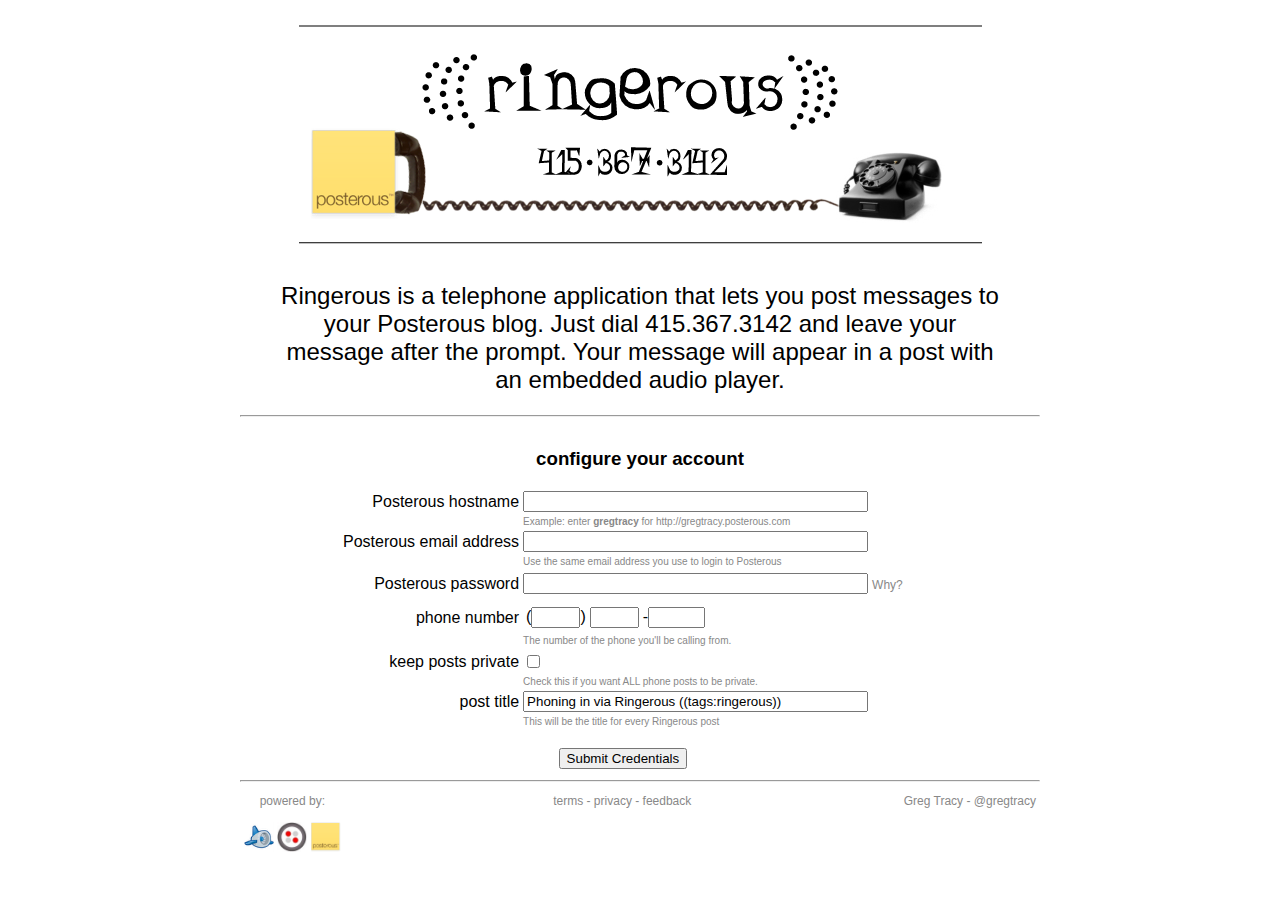
==== index.html @ acd09661 "first commit" ====
<!DOCTYPE html PUBLIC "-//W3C//DTD XHTML 1.0 Strict//EN"
  "http://www.w3.org/TR/xhtml1/DTD/xhtml1-strict.dtd">

<html>
  <head>
    <meta name="description" content="A telephone application that lets you post messages to your Posterous blog.">
    <meta name="keywords" content"Posterous, blog, Twilio, google app engine, cloud computing, telephone, telephony, blogging, embedded mp3, audio post, podcast, podcasting, blog by phone, blog by telephone, phoning in via ringerous">
    <meta name="google-site-verification" content="LlRh5UtRxlnPU9V4FSBWx2JU2TBAdRMl-rTcsC6Px7c" />
    <title>Ringerous - post to Posterous by phone</title>
    <link rel="stylesheet" href="style.css">
  </head>

<body>  

<div id="page-container">
 <div id="header">
 <center><img src="img/ringerous-header.png" alt=ringerous></center>
 </div>
 <div id="description">
  <center>Ringerous is a telephone application that lets you post messages to your <a class="description-anchor" href=http://posterous.com>Posterous</a> blog. Just dial 415.367.3142 and leave your message after the prompt. Your message will appear in a post with an embedded audio player.</center>
 </div>
 <hr>
 <div id="form-container">
   <h3>configure your account</h3>
    <form method=post action=https://ringerous.appspot.com/configure>
    <table border=0>
      <tr>
       <td class="form-label">Posterous hostname</td>
       <td class="form-input"><input type=text size=40 name="posterous"></td>
      </tr>
      <tr>
       <td> </td>
       <td class="form-example">Example: enter <strong>gregtracy</strong> for http://gregtracy.posterous.com</td>
      <tr>
       <td class="form-label">Posterous email address</td>
       <td class="form-input"><input type=text size=40 name="username"></td>
      </tr>
      <tr>
       <td> </td>
       <td class="form-example">Use the same email address you use to login to Posterous</td>
      <tr>
      <tr>
       <td class="form-label">Posterous password</td>
       <td class="form-input"><input type=password size=40 name="password"></td>
       <td><a href="http://www.meyerweb.com/eric/css/">Why?<span>Your password is required so 
       I can post on your behalf when the phone call is placed. I only store an encrypted version
       of your password.</span></a></td>
      </tr>
      <tr>
       <td class="form-example"></td>
      <tr>
      <tr>
       <td class="form-label">phone number</td>
       <td align="left"><table><tr></td>
           <td class="form-input">(<input type=text size=3 maxlength=3 name="caller1">)</td>
           <td class="form-input"><input type=text size=3 maxlength=3 name="caller2"></td>
           <td class="form-input">-<input type=text size=4 maxlength=4 name="caller3"></td>
           </td></tr></table>
       </td>    
      </tr>
      <tr>
       <td></td>
       <td class="form-example">The number of the phone you'll be calling from.</td>
      <tr>
      <tr>
       <td class="form-label">keep posts private</td>
       <td class="form-input"><input type=checkbox name="private" value="on"></td>
      </tr>
      <tr>
       <td></td>
       <td class="form-example">Check this if you want ALL phone posts to be private.</td>
      </tr>
      <tr>
       <td class="form-label">post title</td>
       <td class="form-input"><input type=text size=40 name="postTitle" value="Phoning in via Ringerous ((tags:ringerous))"></td>
      </tr>
      <tr>
       <td> </td>
       <td class="form-example">This will be the title for every Ringerous post</td>
      <tr>
      <tr>
       <td class="form-example" colspan="3">&nbsp</td>
      </tr>
      <tr>
       <td colspan="3"><input class"buttons" type=submit value="Submit Credentials"></td>
      </tr>
     </table>
    </form>
 </div>
 <hr>
 <div id="footer">
  <div id="powered-by">
     powered by:<br><br>
     <a href=http://code.google.com/appengine/><img src="img/gae-logo.png" alt="google app engine" height="30" width="30"></a>
     <a href=http://twilio.com><img src="img/twilio-logo.jpg" alt="twilio" height="30" width="30"></a>
     <a href=http://posterous.com><img src="img/posterous-logo.png" alt="posterous" height="30" width="30"></a>
  </div>
  <div id="me">
   <a href=http://www.gregtracy.com>Greg Tracy</a> - <a href=http://twitter.com/gregtracy>@gregtracy</a>
  </div>
  <div id="contact-container">
   terms - privacy - <a href="mailto:help@ringerous.com?subject=Ringerous%20feedback">feedback</a>
  </div>
 </div>
</div>



<!-----------------/>

<script type="text/javascript">
var gaJsHost = (("https:" == document.location.protocol) ? "https://ssl." : "http://www.");
document.write(unescape("%3Cscript src='" + gaJsHost + "google-analytics.com/ga.js' type='text/javascript'%3E%3C/script%3E"));
</script>
<script type="text/javascript">
try {
var pageTracker = _gat._getTracker("UA-2237321-10");
pageTracker._trackPageview();
} catch(err) {}</script>

  </body>
</html>
---- style.css ----
html {
  margin: 0;
  padding: 0;
} 

body {
  background-color: white;
  font-family: Arial, Times, serif;
  font-size: 16px;
  margin: 0;
  padding: 0;
  text-align: center;
}

hr {
  color: black;
}

a {
  text-decoration: none;
  font-size: 12px;
  color: #888888;
}

a img {
  border: 0px;
}

a:hover {
  color: black;
}

a:visited {
  color: #888888;
}

div#form-container a span {
  display: none;
}

div#form-container a:hover span {
   display: block;
   position: absolute; top: 450px; left: 600; width: 125px;
   padding: 5px; 
   margin: 10px;
   color: white; 
   background: black;
   font: 12px Arial, Verdana, sans-serif; 
   text-align: left;
}

.form-label {
  text-align: right;
}

.form-input {
  text-align: left;
}

.form-example {
  font-size: 10px;
  text-align: left;
  color: #888888;
}

#page-container {
  background-color: #ffffff;
  width: 800px;
  margin: 0 auto;
}

#header {
  color: white;
  padding-top: 25px;
}

#header img {
  border-top-color: #000000;
  border-bottom-color: #000000;
}

#description {
  width: 720px;
  height: 125px;
  margin: auto;
  font-size: 24px;
}

#description a {
  font-size: 24px;
  color: black;
  font-family: Arial;
}

#description a:hover {
  color: #888888;
}

#feedback-details {
  font-size: 16px;
}

#form-container {
  background: #ffffff;
  width: 600px;
  margin: auto;
  padding-top: 4px;
}

#powered-by {
  font-size: 12px;
  float: left;
  padding: 4px;
}

#contact-container {
  float: middle;
  padding: 4px;
  font-size: 12px;
}

#me {
  float: right;
  padding: 4px;
  font-size: 12px;
}

#footer {
  border-top-color: black;
  height: 80px;
  color: #888888;
  background: #ffffff;
}
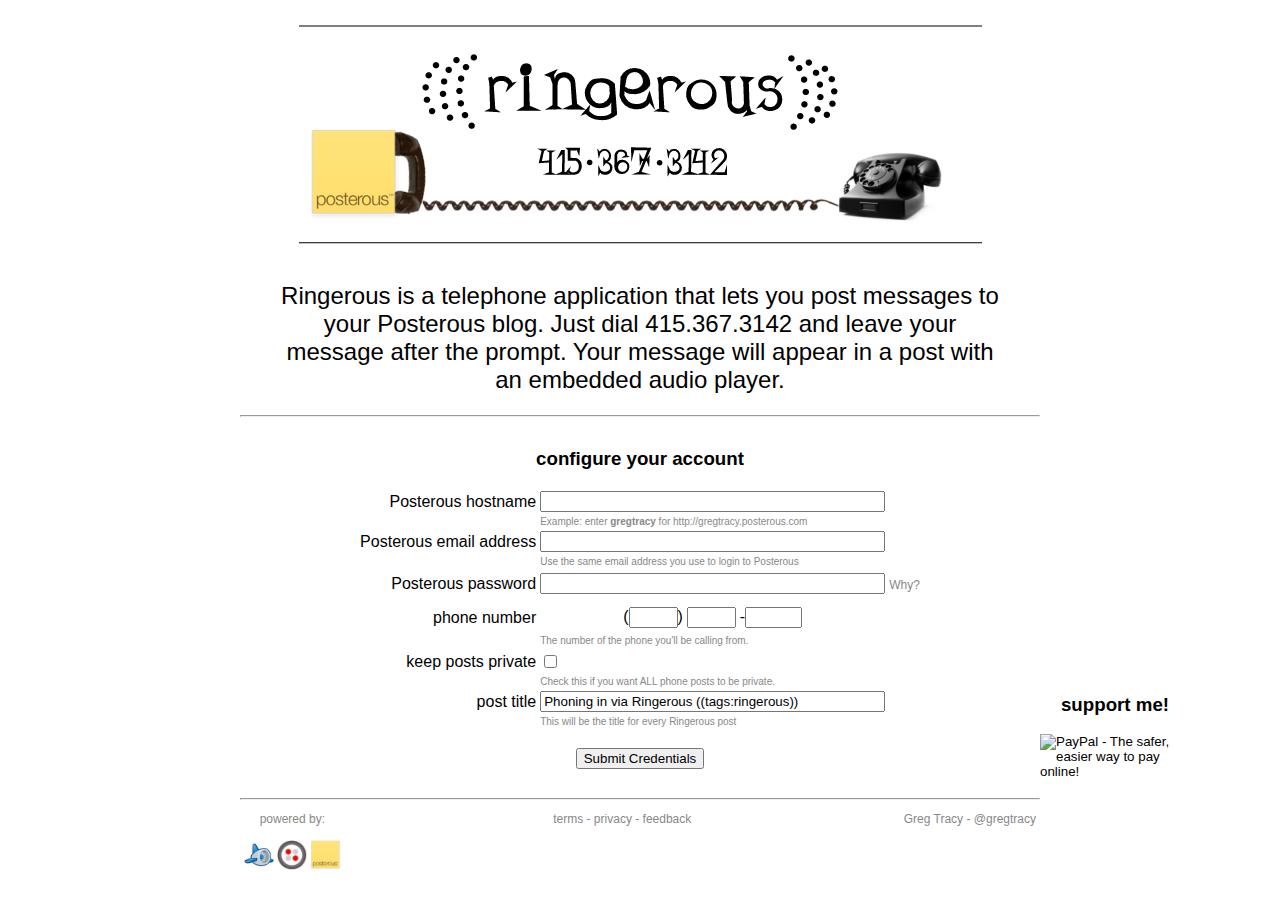
==== commit d65b28d2: "Added extended recording time for Joe Ross account and added the "donate" button to the web page." ====
--- a/index.html
+++ b/index.html
@@ -21,6 +21,7 @@
   <center>Ringerous is a telephone application that lets you post messages to your <a class="description-anchor" href=http://posterous.com>Posterous</a> blog. Just dial 415.367.3142 and leave your message after the prompt. Your message will appear in a post with an embedded audio player.</center>
  </div>
  <hr>
+ <div id="content-container">
  <div id="form-container">
    <h3>configure your account</h3>
     <form method=post action=https://ringerous.appspot.com/configure>
@@ -88,8 +89,18 @@
      </table>
     </form>
  </div>
+ <div id="donation">
+    <h3>support me!</h3>
+   <form action="https://www.paypal.com/cgi-bin/webscr" method="post">
+   <input type="hidden" name="cmd" value="_s-xclick">
+   <input type="hidden" name="hosted_button_id" value="99TCXWRTE6PHW">
+   <input type="image" src="https://www.paypal.com/en_US/i/btn/btn_donateCC_LG.gif" border="0" name="submit" alt="PayPal - The safer, easier way to pay online!">
+   <img alt="" border="0" src="https://www.paypal.com/en_US/i/scr/pixel.gif" width="1" height="1">
+   </form>
+ </div>
+ </div>
+ <div id="footer">
  <hr>
- <div id="footer">
   <div id="powered-by">
      powered by:<br><br>
      <a href=http://code.google.com/appengine/><img src="img/gae-logo.png" alt="google app engine" height="30" width="30"></a>
@@ -106,9 +117,6 @@
 </div>
 
 
-
-<!-----------------/>
-
 <script type="text/javascript">
 var gaJsHost = (("https:" == document.location.protocol) ? "https://ssl." : "http://www.");
 document.write(unescape("%3Cscript src='" + gaJsHost + "google-analytics.com/ga.js' type='text/javascript'%3E%3C/script%3E"));
--- a/style.css
+++ b/style.css
@@ -100,11 +100,27 @@
   font-size: 16px;
 }
 
+#content-container {
+	width: 950px;
+	margin: auto;
+}
+
 #form-container {
   background: #ffffff;
-  width: 600px;
+  width: 800px;
+  float: left;
   margin: auto;
   padding-top: 4px;
+  padding-bottom: 20px;
+}
+#form-container table {
+	margin: auto;
+}
+
+#donation {
+  float: right;
+  padding-top: 250px;
+  width: 150px;
 }
 
 #powered-by {
@@ -128,6 +144,7 @@
 #footer {
   border-top-color: black;
   height: 80px;
+  clear: both;
   color: #888888;
   background: #ffffff;
 }
